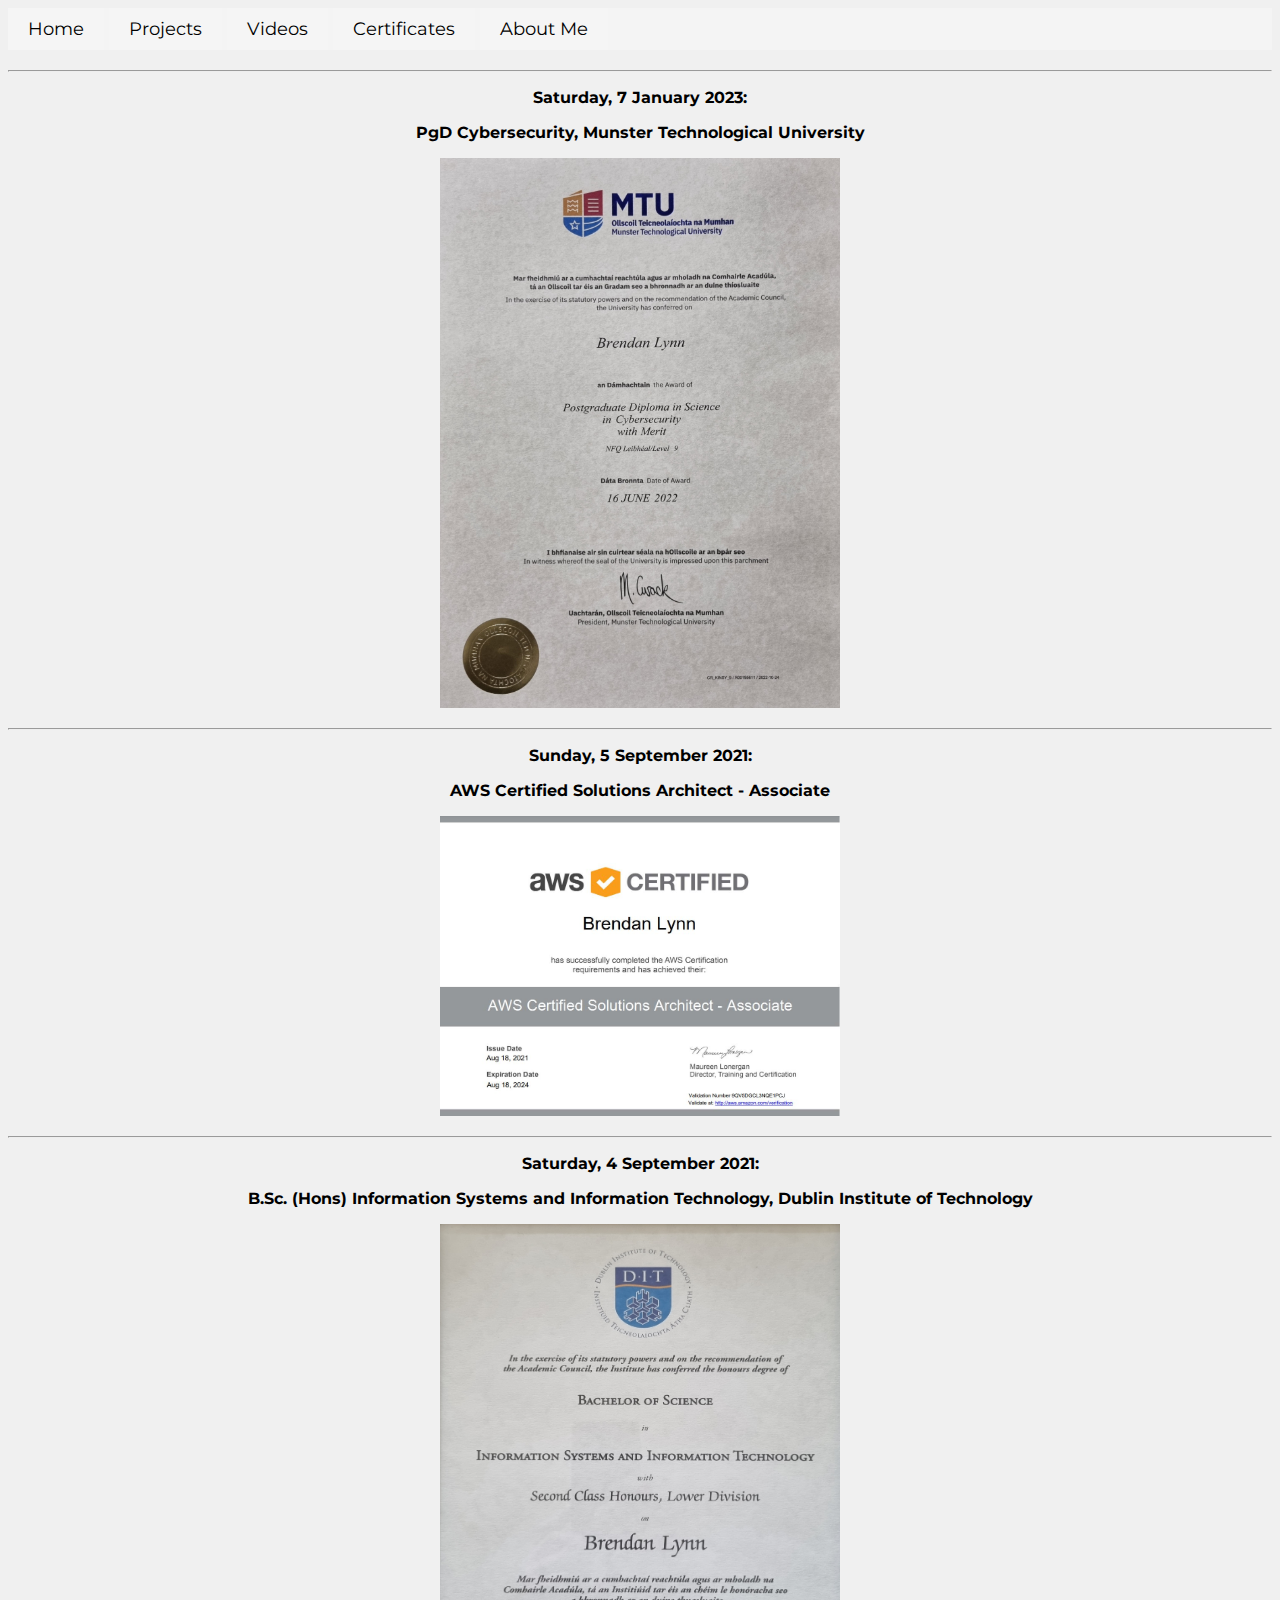
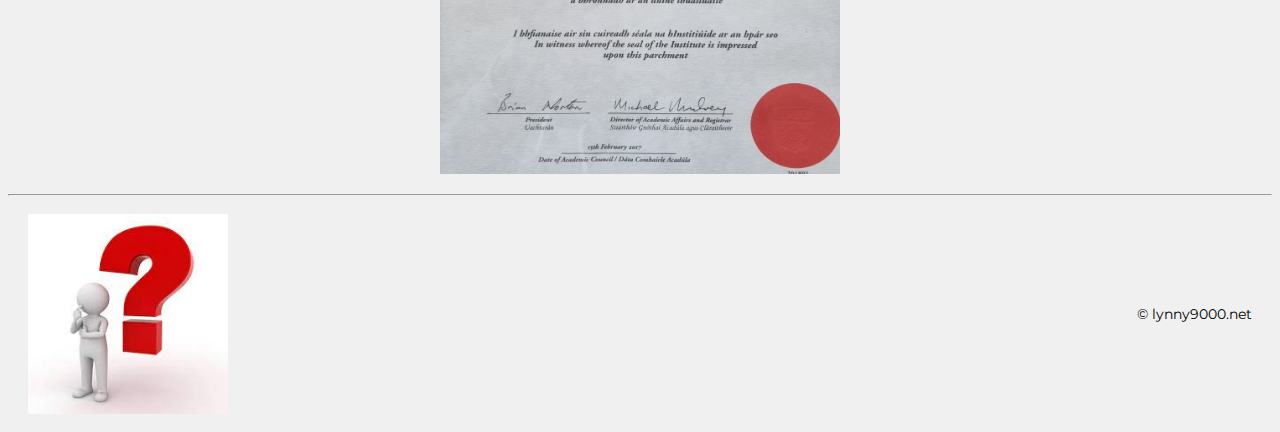
==== certificates.html @ 921d84d0 "added lynny9000.net v1" ====
<!DOCTYPE html>
<html lang="en">
<head>
    <meta charset="UTF-8">
    <!--Warning: You must not use all the font sizes/types from Google or it will slow down the webpage, just select the font size/types/styles you need -->
    <!--To be completed later-->
    <link href="styles/styles.css" rel="stylesheet">
    <link rel="preconnect" href="https://fonts.googleapis.com">
    <link rel="preconnect" href="https://fonts.gstatic.com" crossorigin>
    <link href="https://fonts.googleapis.com/css2?family=Fira+Sans:wght@400;700&family=Montserrat:ital,wght@0,100..900;1,100..900&display=swap" rel="stylesheet">
    <title>Homepage</title>
  </head>

  <!-- Header -->

    <!--Start of header, contains navbar-->
	<header>
		<nav class="navbar">
		  <ul>
			  <li><a href="index.html">Home</a></li>
			  <li><a href="projects.html">Projects</a></li>
			  <li><a href="videos.html">Videos</a></li>
			  <li><a href="certificates.html">Certificates</a></li>
		      <li><a href="aboutme.html">About Me</a></li>
		  </ul>
	  </nav>
	</header>
		<!--End of header, contains navbar-->

<hr><!--This adds in a separator line-->

  <p><strong>Saturday, 7 January 2023:</strong></p> 
  <p><strong>PgD Cybersecurity, Munster Technological University</strong></p>
  <p><img src ="/images/msc_cert.jpeg" width="400" height="550"/></p>
  <hr><!--This adds in a separator line-->

  <p><strong>Sunday, 5 September 2021:</strong></p>
  <p><strong>AWS Certified Solutions Architect - Associate</strong></p>
  <p><img src ="/images/aws_cloud_associate.jpeg" width="400" height="300"/></p>
  <hr><!--This adds in a separator line-->

  <p><strong>Saturday, 4 September 2021:</strong></p> 
  <p><strong>B.Sc. (Hons) Information Systems and Information Technology, Dublin Institute of Technology</strong></p>
  <p><img src ="/images/dit_bsc.jpeg" width="400" height="550"/></p>

<!--This is the end of the section part of the homepage-->

</body>

<hr><!--This adds in a separator line-->

<!--This is the start of the footer part of the homepage-->
<footer>
	<div class="footer-content">
	  <img src="images/lynny9000_logo.jpeg" alt="The Department of Rural and Community Developmenst Logo">
	  <p>&copy lynny9000.net</p>
	</div>
  </footer>
<!--This is the end of the footer part of the homepage-->

</html>
---- styles/styles.css ----
/* This is for the nav bar at top of page*/
.navbar {
  position: relative;
  z-index: 999;
  font-family: 'Montserrat';
  font-size: large;
  margin-bottom: 20px; /* Adjust the value for desired spacing */

  /* Add background color for the navbar (optional) */
  background-color: rgb(244, 244, 244);
}

.navbar ul {
  list-style-type: none;
  margin: 0;
  padding: 0;
}

.navbar li {
  display: inline-block;
}

.navbar li a {
  color: black;
  display: block;
  padding: 10px 20px;
  text-decoration: none;
/* Add hover effect for individual links */
  transition: background-color 0.3s ease; /* Optional: smoother transition */
  background-color: whitesmoke; /* Optional: set default background color for links */
}

.navbar li a:hover {
  background-color: grey; /* Change this to your preferred hover color */
}

/* End of nav bar at top of page */

/*This is the start of the section part of the homepage*/
/*This puts a box around the welcome details on the homepage*/
main {
  width: 900px;
  margin: auto;
  background-color: whitesmoke;
  padding: 10px;
  border: 5px solid rgb(44,44,44);
  border-width: 1px;
  border-radius: 8px;
  box-shadow: 1px 2px 8px rgba(0, 0, 0, 0.3);
  }
  
  /*This highlights the background of the text*/
  .highlight-class {
    background-color: rgb(244, 244, 244);
  }

  
h1, h2, h3 {
  font-family: 'Montserrat';
  text-align: center;
}

p {
  font-family: 'Montserrat'; 
  text-align: center;
}

a {
  color: rgb(167, 1, 78);
  text-decoration: none;
}

a:hover {
  text-decoration: underline;
}

body {
  background-color: #f0f0f0; /* Light gray background */
}




/*This is the end of the section part of the homepage*/

/* This is the start of the footer css */
.footer-content {
  display: flex; /* Enables flexbox layout */
  justify-content: space-between; /* Distributes content with even space between */
  align-items: center; /* Aligns content vertically (optional) */
  font-family: 'Montserrat'; 
  padding: 10px 20px; /* Padding for the entire content */
  font-size: 14px; /* Adjust the value for desired size */
}

.footer-content img {
  width: 200px; /* Set the desired width */
  height: 200px; /* Set the desired height */
}
/* End of footer css*/
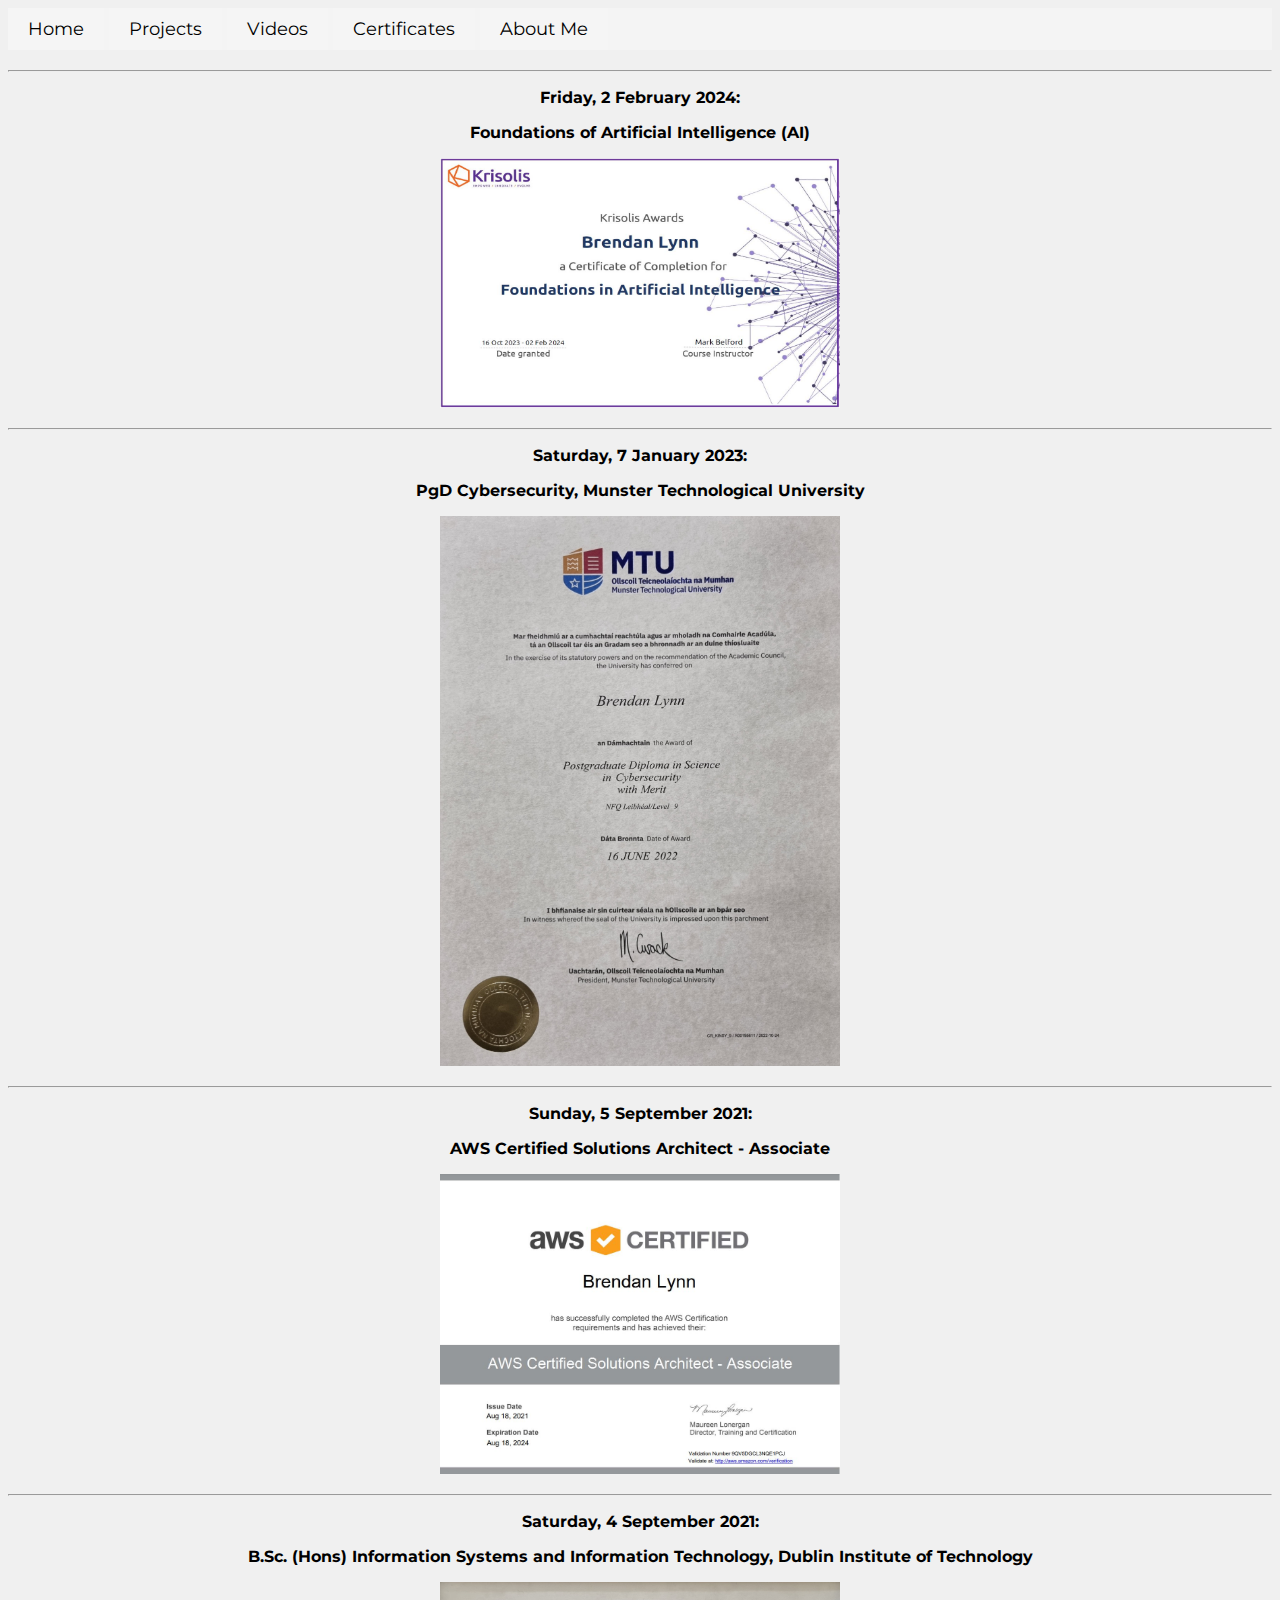
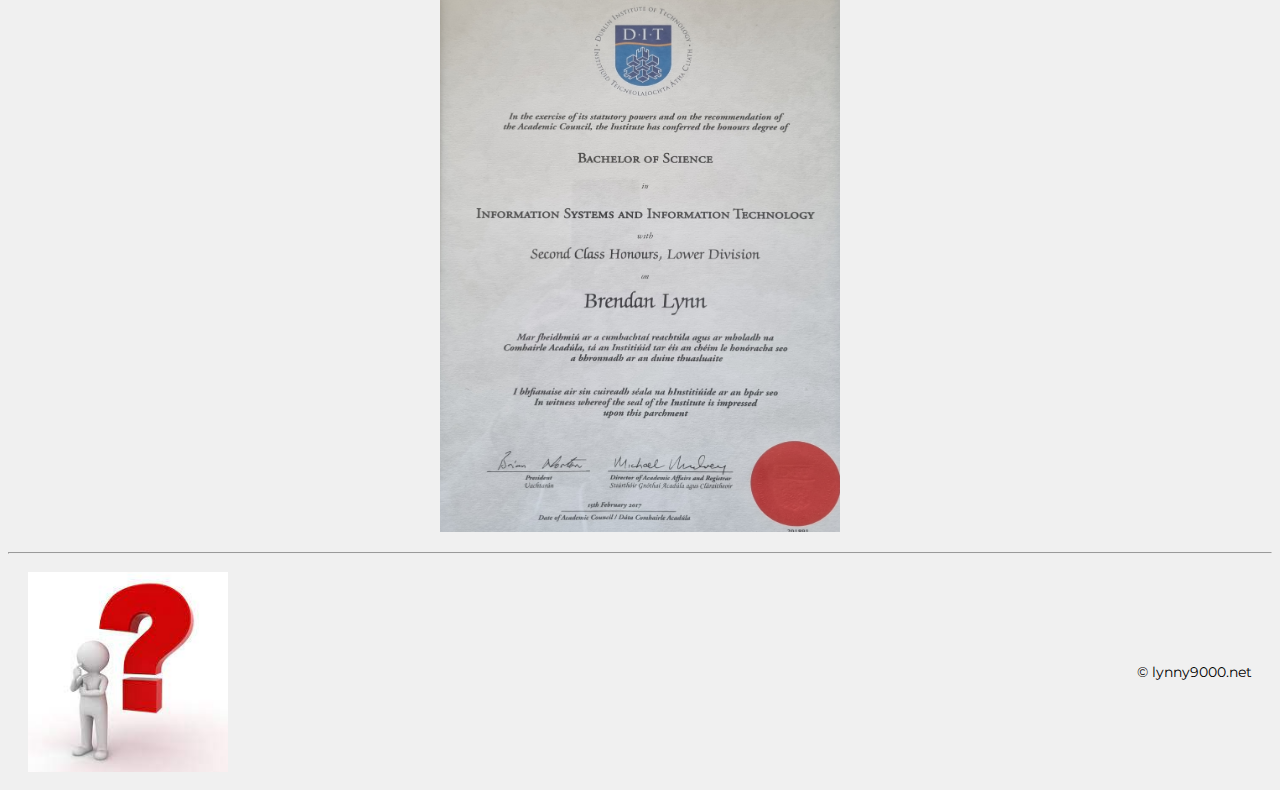
==== commit ce8c6ab0: "lynny9000.net update 2" ====
--- a/certificates.html
+++ b/certificates.html
@@ -28,6 +28,11 @@
 		<!--End of header, contains navbar-->
 
 <hr><!--This adds in a separator line-->
+
+  <p><strong>Friday, 2 February 2024:</strong></p>  
+  <p><strong>Foundations of Artificial Intelligence (AI)</strong></p>
+  <p><img src ="/images/ai_cert.jpg" width="400" height="250"/></p>
+  <hr><!--This adds in a separator line-->
 
   <p><strong>Saturday, 7 January 2023:</strong></p> 
   <p><strong>PgD Cybersecurity, Munster Technological University</strong></p>
